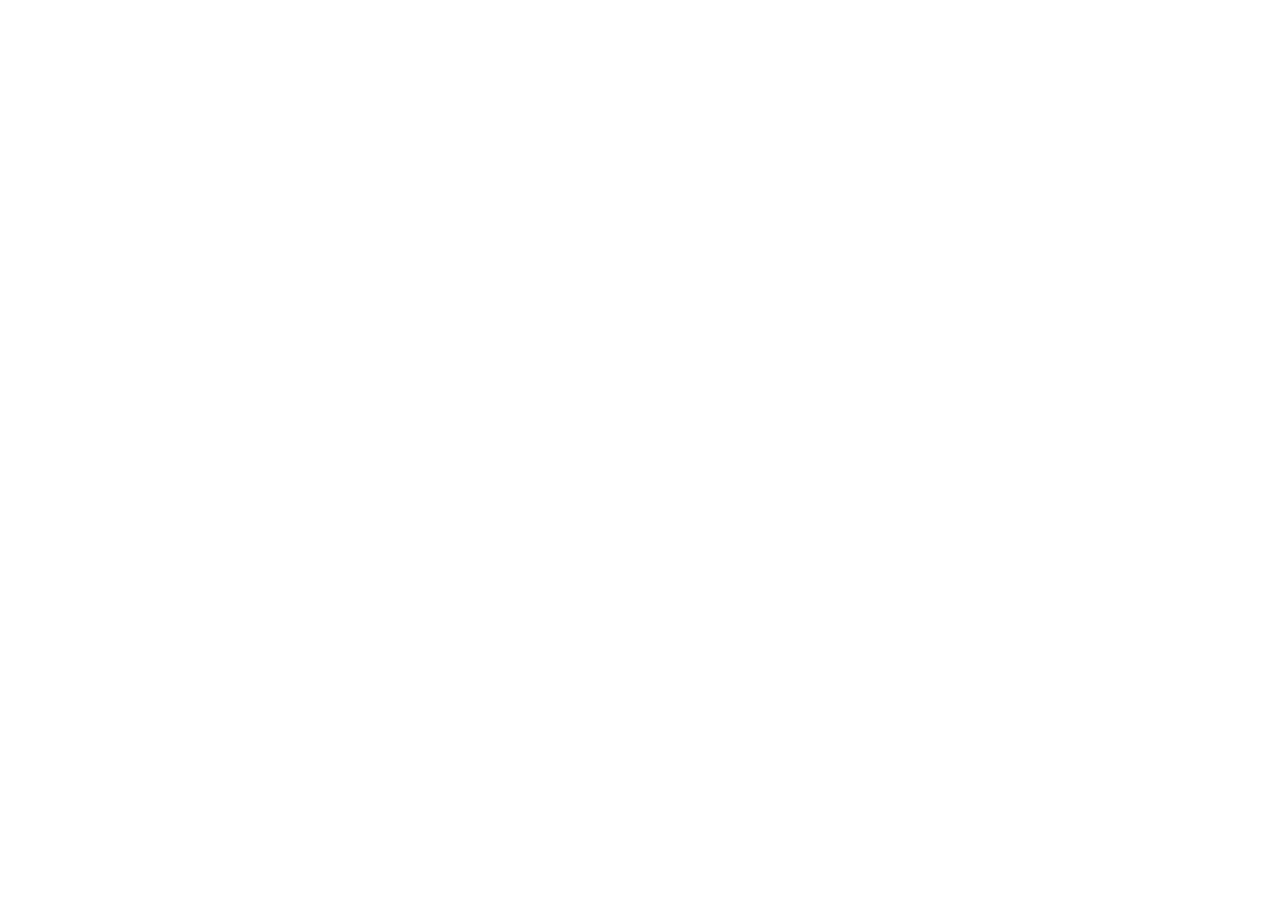
==== index-hc.html @ 74815b2f "switching to pc" ====
<!DOCTYPE html>
<html lang="en">
    <head>
        <meta charset="UTF-8">
        <title>high contrast :3</title>
            <script>
    fetch('header.html')
        .then(response => response.text())
        .then(data => {
            document.getElementById('header').innerHTML = data;
        });
    </script>
        </head>
        <body>
            <div>
                <h1></h1>
            </div>
        </body>
</html>
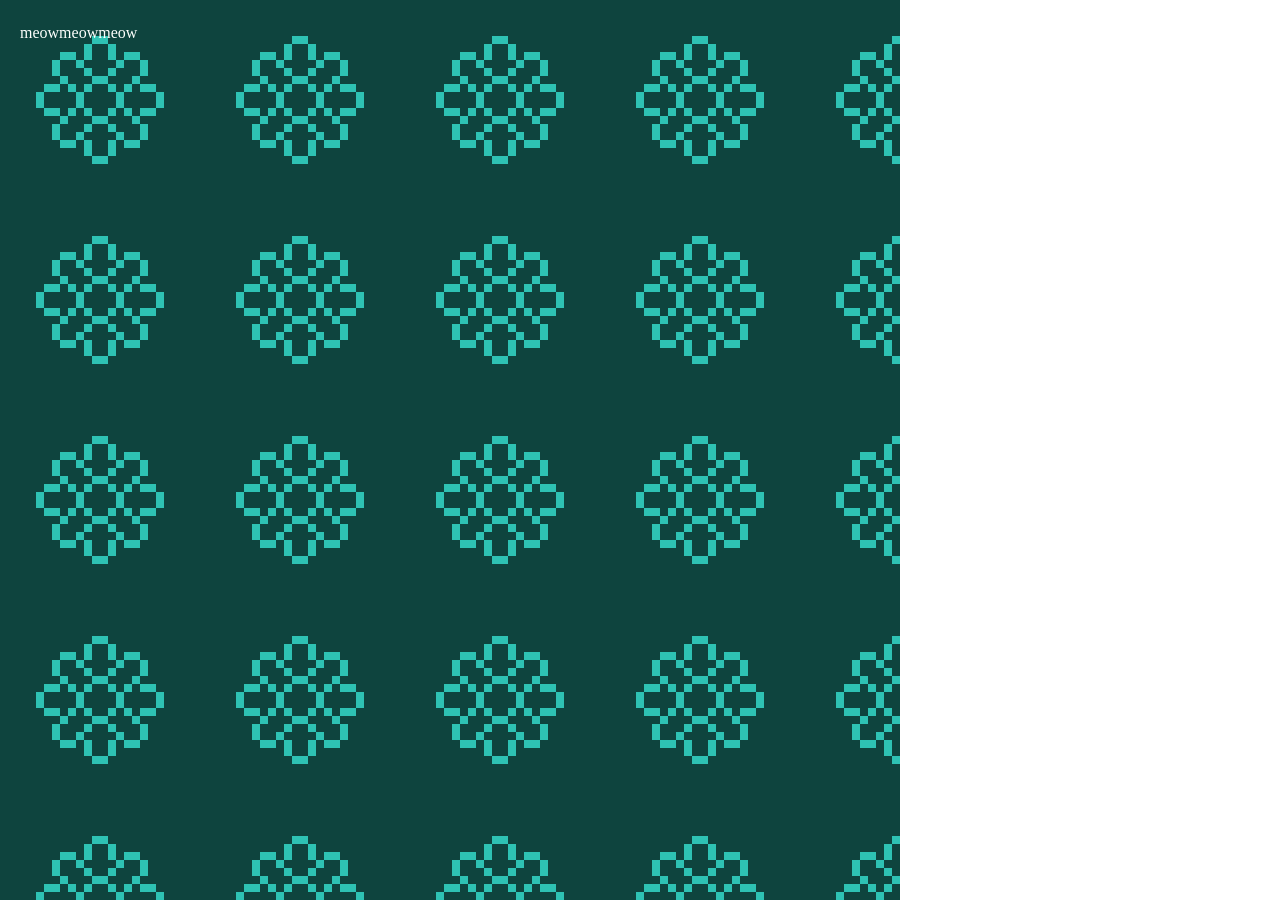
==== commit f41d117c: "hey okay this kinda sucks but my computer is dying" ====
--- a/index-hc.html
+++ b/index-hc.html
@@ -1,19 +1,36 @@
 <!DOCTYPE html>
 <html lang="en">
-    <head>
-        <meta charset="UTF-8">
-        <title>high contrast :3</title>
-            <script>
-    fetch('header.html')
-        .then(response => response.text())
-        .then(data => {
-            document.getElementById('header').innerHTML = data;
-        });
+
+<head>
+    <meta charset="UTF-8">
+    <title>high contrast test :3</title>
+    <link rel="stylesheet" href="styles.css">
+    <script>
+        fetch('header.html')
+            .then(response => response.text())
+            .then(data => {
+                document.getElementById('header').innerHTML = data;
+            });
     </script>
-        </head>
-        <body>
-            <div>
-                <h1></h1>
-            </div>
-        </body>
-</html>+</head>
+<body>
+<div class="background-image"></div>
+<div class="header"></div>
+
+    
+    <div class="content">
+        <p>meowmeowmeow</p>
+    </div>
+</body>
+
+</html>
+
+<!-- color scheme ref meow
+ink black #011627
+porcelain #FDFFFC
+light sea green #2EC4B6
+strawberry red #E71D36
+amber glow #FF9F1C
+
+
+-->
--- a/styles.css
+++ b/styles.css
@@ -0,0 +1,39 @@
+.fade {
+}
+
+
+.background-image {
+    background-image: url(image.png);
+    filter: invert(74%) sepia(23%) saturate(1081%) hue-rotate(123deg) brightness(82%) contrast(101%);
+    /*filter computed from https://codepen.io/sosuke/pen/Pjoqqp */
+    width: 100dvh;
+    height: 100dvh;
+    position: fixed;
+    left: 0;
+    right: 0;
+    top: 0;
+    margin-right: 20px;
+    background-color: #ffffff;
+}
+
+.content {
+    position: fixed;
+    left: 0;
+    right: 0;
+    z-index: 999;
+    margin-left: 20px;
+    color: #FDFFFC;
+}
+
+.header {
+    z-index: 99;
+    color: white;
+}
+
+.centering_header {
+    margin-left: 10px;
+    text-align: left;
+    align-self: flex-start;
+    flex: 1;
+    text-decoration: none;
+}
